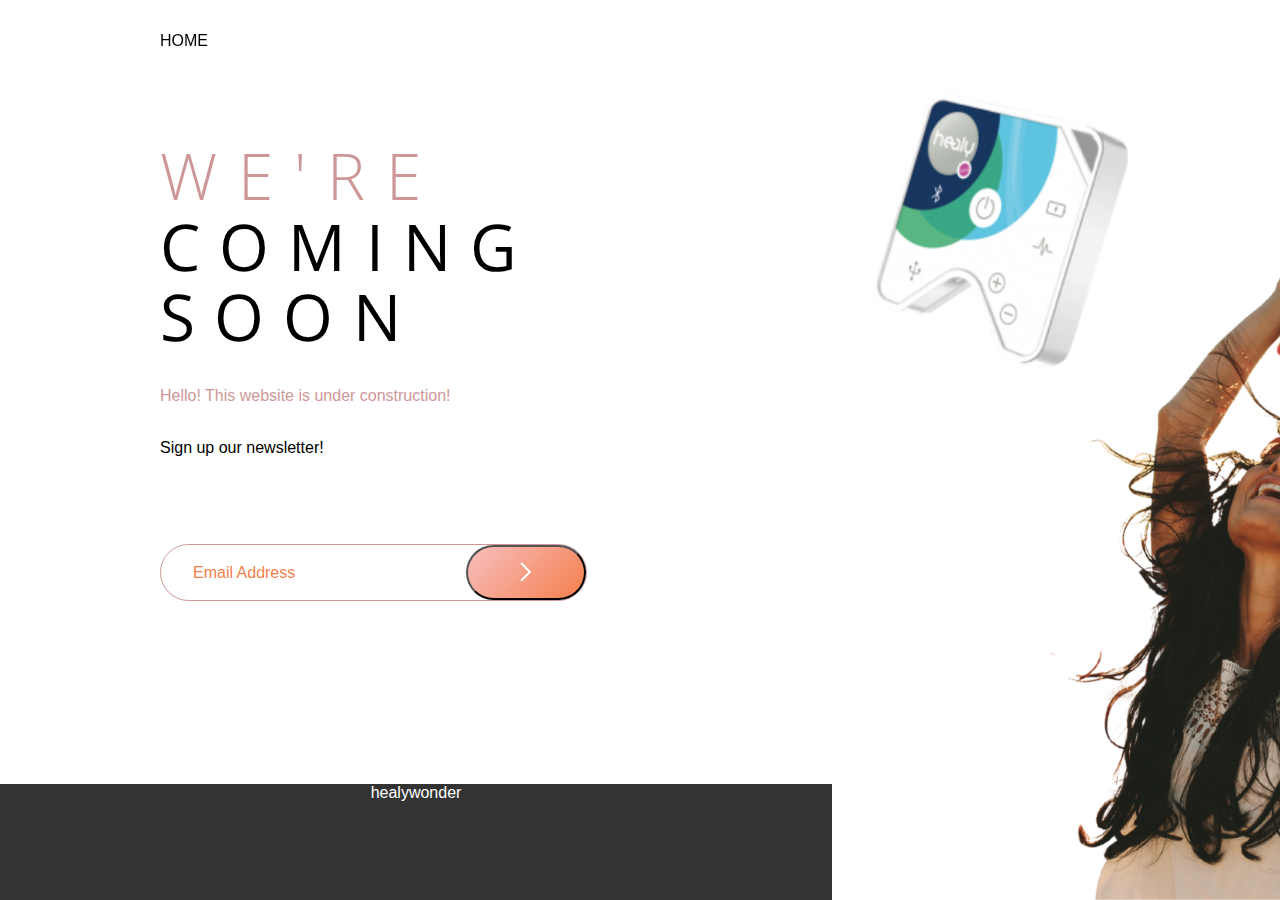
==== contact.html @ ac8374e1 "Add final styles to shop.html at css file" ====
<!DOCTYPE html>
<html lang="en">
<head>
    <meta charset="UTF-8">
    <meta http-equiv="X-UA-Compatible" content="IE=edge">
    <meta name="viewport" content="width=device-width, initial-scale=1.0">
    <meta name="description" content="Healy German medical device for treatment with frequencies! Certified for treating chronic pain.">
    <meta name="keywords" content="chronic pain, migraine, stress, fibromyalgia, healy">
    <title>Page under construction</title>
    <link rel="stylesheet" href="assets/css/style.css">
</head>
<body id="shop">
        
    <header role="banner">
        <h1 class="visually-hidden">Healywonder Coming Soon</h1>
        <a href="index.html" title="return to the homepage" target="_blank" rel="noopner" id="logo"> home </a>
    </header>
     <section class="side-image"></section>
    <main class="[ main ] [ flow ]">
      <h2>
      <span class="heading--pink">
          We're
      </span>
      coming soon
      </h2>
      <p>
        Hello! This website is under construction!   
      </p>
      
      
      <span>Sign up our newsletter!</span>
      <form action="/" class="[ form ] [ flow ]" method="POST" id="form">
        <div class="form__control">
          <input type="email"
                name="email"
                id="email"
                value=""
                autocapitalize="none"
                autocomplete="false"
                autocorrect="off"
                required
                pattern="[^@]+@[^\.]+\..+" />
          <label for="email">Email Address</label>
          <button class="button">
            <span class="visually-hidden">Submit email</span>
            <svg aria-hidden="true" focusable="false" xmlns="http://www.w3.org/2000/svg" width="12" height="20"><path fill="none" stroke="#FFF" stroke-width="2" d="M1 1l8.836 8.836L1 18.671" /></svg>
          </button>
          <div class="alert_icon"></div>
        </div>
      </form>
      <div aria-atomic="true" role="alert" class="form__alert"></div>
      
    
    </main>
    <footer>
        <p><a href="index.html" _target="blank">healywonder</p>
    </footer>
  
</body>
</html>
---- assets/css/style.css ----
@import url('https://fonts.googleapis.com/css?family=Karla|Rubik:300,400&display=swap');

@import url('https://fonts.googleapis.com/css2?family=Open+Sans:ital,wght@0,400;0,600;0,800;1,400;1,600;1,700&family=Roboto:ital,wght@0,100;0,300;0,400;0,500;0,700;1,100;1,300;1,400;1,500&display=swap');


*{
    padding:0;
    margin:0;
    box-sizing:border-box;  
    }
    
    
    
    *,
    *:after,
    *:before {
        margin: 0;
        padding: 0;
        box-sizing: border-box;
    }
    
    a{
    text-decoration:none;  /*retira underline do anker*/	
    }

    p{       
        text-align: justify;  
        color:#2d2d2d;	
        color:rgba(45,45,45,0.9);	
       }
     
    
    ul{ 
        color:#2d2d2d;	
        color:rgba(45,45,45,0.9);	
     }
     
     
    h1,h2,h3,h4,h5,h6 {
     font-family: 'Open Sans', sans-serif;
     
     }
     
     h2,h3{
     margin:25px 0; 
     }
        
     nav{
        font-family: 'Open Sans', sans-serif;
        }
    
        .innerbox{
            max-width:980px;
            margin-left:auto;
            margin-right:auto;
            overflow:hidden;	
            }
        
        
        
        .innerbox-section{
            max-width:980px;
            margin-left:auto;
            margin-right:auto;
            overflow:hidden;	
            padding-bottom:3em;
            }
        
        
        section h1, 
        section h2, 
        section h3,
        section h4,
        section h5{
        color:#39362b;	
        }
        
        section h1{
            text-align: center;
            font-size:1.875em; 
            letter-spacing:2px;
            font-weight:normal;  
            margin-bottom:20px;
            font-weight:600; 
            margin-top:0;
        
            
        }
        
        section h2{
            text-align: center;
            font-size:1.875em; 
            letter-spacing:2px;
            font-weight:normal;  
            margin-bottom:20px;
            font-weight:600; 
            
        }
        
        section h3{
        line-height:18px;	
        font-size:1.5em; 
        text-align: left;
        font-weight:normal;  
        font-weight:500; 
        }
        
        
        
        section h4{
        line-height:18px;	
        font-size:1.255em;
        text-align:left;
        font-weight:normal;  
        font-weight:500; 
        }
        
        
        section h5{
        line-height:18px;	
        font-size:1.125em;
        text-align:left;
        font-weight:normal;  
        font-weight:500; 
        }
        
        
        
        section p{      
        line-height:18px;	
        margin:10px 0;
        }
           
        .row{
        overflow:hidden;  
         margin:20px 0;
            }
        
/* color style */


.white{
    background:#fff;
    background:rgba(255,255,255,1);	
    }
.black-1{
    background:#39362b;		
    background:rgba(57,54,43,0.7);		
    }
    
    
.gray{
    background:#f2f2f2;		
    background:rgba(242,242,242,1);
    }
    
.gray-light{
    background:#f9f9f9;		
    background:rgba(249,249,249,1);
    }

.gradient{
    background: linear-gradient(90deg, #f4744d 0%, #3A1C71 100%);
        }
        
.half{
    width:49%;
    float:left;	
    margin-right:2%;
}
            
            



/*Header  */
header{
	padding:0px;
	text-transform:uppercase !important;  
	position:fixed;
	z-index:9999;
	width:100%;
	left:0;
	top:0;
	}
   
    
    #navbar{
        top: 0;
        left:0;
        width: 100%;
        display:block;
        transition: top 0.3s;
        position: fixed;
        }
        
    nav #menu1, nav #nav-display-offer{
        font-size:0.9em;   
        width:100%;
        height:35px;
        }

        div#menu1{
            height: 7vh; 
          
          }	
          
          div#menu1 h1{
              width: 170px!important;       
              height: 30px;
              position: absolute;
              top:50%;
              left: 50%;           
              margin-top: -30px;   
              margin-left: -85px; 
              text-transform: none; 
              text-align:center;
              transition: 0.5s;
              transition: all 0.7s ease-in-out;
              color:rgba(255,255,255,0.5);
          }	
          
          
          div#menu1 h1:hover{
              color:#fff;	
              color:rgba(255,255,255,1);
          }
             


        #nav-display-offer span{
            font-size:1.7em;
            height:1.55em;	
            text-transform: none; 
            white-space: nowrap;
            display:flex;
            justify-content:center;	
                  }
        
img.logo{
    max-width:40px;
	opacity:0.65;
    position:absolute;
	top:0;
	left:0;		
	margin-top:0;
	display:inline-block;
	margin-top:3px;
	float:left;
    margin-left:120px;                      
}

/* hero */

#hero{
    height:500px;   
    height:100vh;  
    background:#f2f2f2;		
    background:rgba(242,242,242,0.7);
    background-image:linear-gradient(to bottom, rgba(2, 0, 36, 0.2), rgba(117, 19, 93, 0.63)),url('../images/hero/hero-2.png'); 
    background-repeat:no-repeat;
    background-position:center top; 
    background-attachment:fixed;
    background-size:cover;
    position:relative;
    display: flex;
    flex-direction: column;  /*alinha items em coluna ou seja verticalmente*/
    justify-content: space-between;
    align-items: center;	
    }
    

/* btn styles*/
btn{
	margin-top:1.3em;
	display: inline-block; 
	text-transform: uppercase; 
	font-weight: 600; 
	color: #39262b; 
	color: rgba(57,54,43,1);	
	padding: 11px 30px; 
	font-size: 0.9em;
	letter-spacing: 2px;
	}
	
		
/*  btn styles */

.btn-hero{	
	display: inline-block; 
	text-transform: uppercase; 	
	font-weight: 600; 	
	padding: 0.9em 1.875em; 
	font-size: 0.8em;
	letter-spacing: 2px; 	
	transition: all 0.5s ease-in-out;
	}

.btn-hero-s1{	
	border:2px solid #fff;
	color:#fff;	
}

.btn-hero-s1:hover{
background: linear-gradient(135deg, #f4744d 0%, #3A1C71 70%);  
border:transparent; 
}

	
.btn-hero-s2{	
	border:transparent; 
	color:#fff;
	background: linear-gradient(135deg, #f4744d 0%, #3A1C71 70%);  
}


.btn-hero-s2:hover{
background:#f4744d ;
}	

.btn-buy-now{
	/*position: absolute;*/
	padding: 15px 60px;
	margin: 20px 0 0 0;  	
	font: bold 14px Arial, Helvetica;
	text-transform: uppercase;
	text-decoration: none;
	display: inline-block;       
	border-radius: 3px;
	}
	
	
	.btn-orange{
	color: #fff;
    letter-spacing:1px;	
	background: linear-gradient(135deg, #f4744d 100%, #3A1C71 0%);  /*LARANJA  o hoover é gradiente!*/
   
	}

    .btn-orange:hover{
        background: linear-gradient(135deg, #f4744d 0%, #3A1C71 70%);
        -webkit-font-smoothing: antialiased;
        transition: all 0.7s ease-in-out;		 
    }


/* btn position*/

#hero a#btn-know-more{
display:block;	
position:absolute;
margin-top:4em;	
left:36%; 
top:77%;  
color: #fff; 
text-align:center;	
}

#hero a#btn-hero-buy-now{
display:block;	
position:absolute;
margin-top:4em;	
left:51%; 
top:77%; 
color: #fff; 
text-align:center;	
}


button.btn-hero-cupon{
position:absolute;
margin-top:4em;
top:57%;  
}

.btn-cuponcode{	
	border:1px solid #fff;	
	display: inline-block; 
	text-transform: uppercase; 
	background-color: transparent;
	font-weight: 600; 	
	padding: 0.9em 7.75em; 
	font-size: 0.8em;
	letter-spacing: 2px; 	
	transition: all 0.5s ease-in-out;
	border-radius:40px;
	color:#fff;
}
	


div#alleditions .buy-now{
    margin-top:45px;	
    margin-bottom:105px;	
    display:flex;
    justify-content:center;	
    }
    
 /* icons styles */     
 

/*icon header*/
.icon-style-header{
    font-size:3.5em; 
    line-height: 1.3em;
    width:1.2em;		
    color:rgba(45,45,45,0.3);	
    display: flex;	
    margin-left: auto;
    margin-right: auto;		
            }
        
    
    .icon-style-header i:hover{
    color:#3A1C71;
    transition: all 0.7s ease-in-out;
    }
    
        
    span.icon-style-header i{
    padding-top:50px;
    }
        
    
    
    /* Myicons  //////*/

    body i:not(.fa-chevron-up  ){  
        color:#f4744d; 
             }         
        
        
    
        ul.myicons{
            margin:0em;
            padding:0;
            list-style-type:none; 
            }
    
            ul.myicons > li {
            position: relative;
            margin:0px;	
            margin-top:0;	
                }	
            
    
            ul.myicons > li:first-child {
                border-top: none;			
                        }
                        
            ul.myicons > li:nth-child(2n){
                border-top: none;		
                        }
                        
            ul.myicons > li:nth-child(3n){
                border-top: none;		
                        }
                
                    
            ul.myicons > li:first-child,
            ul.myicons > li:nth-child(2n),
            ul.myicons > li:nth-child(3n){
                                }		
        
                                
                        
                section ul.myicons h3{
                height: 1.1em;
                display:flex;
                margin:0;
                display: flex;
                align-items: center;
                justify-content: center; 
                }				
            
            ul.myicons i{
            position:relative;	
            top:50%;
            left:50%;
            transform:translate(-50%,0);
            color:#440096;		
            color:rgba(68,0,102,1);
            }
            
            
            ul.myicons i:hover{
            color:#fff;	
            color:rgba(255,255,255,0.7);
            }
    
            ul.myicons .webicons {  
            float: left;
            display: inline-block;	
            margin:20px 10px 0 10px; 
            font-size:40px; 
            line-height: 1.3em;
            width:1.2em;	
            background:#e2e1d6;		
            background:rgba(226,225,214,1);
            border-radius:50%;		
            }
            
            ul.myicons .checkicon .webicons{   
            margin:0px 10px 0 10px; 
            font-size:30px;		
            }
            
            
            ul.myicons .webicons:hover {
            background:#440096;			
            background:rgba(68,0,102,1);	
            transition: all 0.7s ease-in-out;
            }
        
            
            ul.myicons p {
            height: 80px;		
            margin:0;	
            }
    
            
            ul.myicons .checkicon  p{
            height:50px;
            align-items: center;
            display:block; 
            padding-top:8px;	
            }
            
     div.info-box{
    font-family:'Open Sans', sans-serif;
    height:140px;
    }


    .info-box .innerbox{
    padding:40px 10px;	
    }



    div.info-box p{
    font-family:'Open Sans', sans-serif;
    color:#fff;
    }


 /*  video */ 

/* responsives iframe */

iframe{ 
    border-width: 0px;
}


.embed-container { 
	position: relative;
	padding-bottom: 56.25%; /*16:9     */
	height: 0;
	overflow: hidden;
	max-width: 100%; 
	}

	.embed-container iframe{
	position: absolute;
	top: 0;
	left: 0;
	width: 100%;
	height: 100%;
	border:0;
	}

/* html5-video responsive  */

video{      
    width:100% !important;
	height:auto !important;
}


section#receiving-my-frequencies h2.titleandspan{
    margin-bottom:8px; 
    }
    
    
        
    section#receiving-my-frequencies span.spanheader{ 
    font-weight:300;
    letter-spacing:1px;
    font-size:16px;
    padding-bottom:0;
    display: flex; 
    align-items: center; 
    justify-content: center;
    font-family: 'IBM Plex Serif', serif;
    font-weight:400;
    padding-bottom:10px;
    }		
        
        
    section#receiving-my-frequencies span.spanheader2{  
    color:#a9a9a9;	
    font-weight:300;
    letter-spacing:1px;
    font-size:16px;
    display: flex; 
    align-items:center; 
    justify-content:center;
    font-family: 'IBM Plex Serif', serif;
    font-weight:400;
    padding-bottom:10px;
    margin-top:0px;
    }	
    
    section#receiving-my-frequencies article div#video-editions-1{
    margin-top:38px;	
    }
    

  /* newsletter*/
  #newsletter p{
    color: #39362b;
    text-align:center!important;
    font-size: 1em;	
   }
   
   #newsletter form{
   margin:20px 0;
   }
   

   /* page under construction */

   
*, *:before, *:after {
    box-sizing: border-box;
  }
  
  /**
  * Variables
  **/
  
  :root {
    --metric-rhythm: 2rem;
    --metric-interaction-padding: 0.6rem 0.6rem;
  }
  
  /**
  * Base
  **/
  
  body#shop {
    height: 100vh;
    font-family: 'Josefin Sans', sans-serif;
    margin: 0;
    padding: 0;
    display: grid;
    grid-template-columns: 65% 35%;
    grid-template-areas:
      "header side-image"
      "main side-image"
      "main side-image"
      "footer side-image";   
    background-size: 100% 100%;
  }
  
  
  
  
  /**
  * Utilities
  **/
  
  .visually-hidden {
    border: 0;
    clip: rect(0 0 0 0);
    height: auto;
    margin: 0;
    overflow: hidden;
    padding: 0;
    position: absolute;
    width: 1px;
    white-space: nowrap;
  }
  
  .flow {
    --flow-space: var(--metric-rhythm);
  }
  
  .flow > * + * {
    margin-top: 1em;
    margin-top: var(--flow-space);
  }
  
  /**
  * Header
  **/
  
  body#shop header {
    grid-area: header;
    height: 100px;
    padding-top: 2rem;
    padding-left: 10rem;
  }
  
  
  body#shop  a{
  margin-bottom:25px;
  color:black;
  }
  
  
  
  /**
  * Side
  **/
  
  .side-image {
    grid-area: side-image;
    background-image: url('../images/shop/healywonder-850x1200.png');
    background-repeat: no-repeat;
    background-size: cover;
  }
  
  /**
  * Main
  **/
  
  .main {
    grid-area: main;
    max-width: 800px;
    padding-left: 10rem;
  }
  
  body#shop h2 {
    font-size: 4rem;
    font-weight: 400;
    letter-spacing: 0.3em;
    text-transform: uppercase;
    word-spacing: 100vw;
    line-height: 1.1em;
  }
  
  body#shop h2 .heading--pink {
    font-weight: 300;
    color: hsl(0, 36%, 70%);
    letter-spacing: 0.33em;
  }
  
  .main p {
    color: hsl(0, 36%, 70%);
     width: 49ch;
     line-height: 1.5em;
  }
  
  .main p ~ span{
      
  line-height:80px;
  }
  
  
  
  .form {
      --flow-space: 3.5rem;
  }
  
  .form__control {
    display: flex;
    position: relative;
    width: 48ch;
    border: 1px solid hsl(0, 36%, 70%);
    border-radius: 999px;
    transition: 0.2s;
    --flow-space: 0.5rem;
  }
  
  .form__control:focus-within {
    border-width: 2px;
  }
  
  .form__control label {
    position: absolute;
    text-transform: capitalize;
    height: 100%;
    color: hsl(18, 88.4%, 62.9%);
    display: flex;
    align-items: center;
    padding-left: 2rem;
    width: 100%;
    transition: 0.2s;
  }
  
  input:-webkit-autofill,
  input:-webkit-autofill:hover, 
  input:-webkit-autofill:focus, 
  input:-webkit-autofill:active  {
    -webkit-box-shadow: 0 0 0 30px white inset !important;
  }
  
  .form__control input {
    border: none;
    background-color: transparent;
    outline: 0;
    padding: 20px 0 20px 2rem;
    flex: auto;
  }
  
  input:focus + label, input:not([value=""]) + label {
      align-items: flex-start;
      opacity: 0.75;
      transform: translateY(-1.5rem);
  }
  
  
  .button {
    z-index: 1;
    background-image: linear-gradient(135deg, hsl(0, 80%, 86%), hsl(18, 88.4%, 62.9%));
    min-width: 7.5rem;
    border-radius: 999px;
    cursor: pointer;
  }
  
  .button:hover, .button:focus {
    filter: brightness(1.05);
    box-shadow: 0px 8px 15px rgba(0, 0, 0, 0.1);
    color: #fff;
    outline: 0;
  }
  
  .button svg {
    transform: translateY(1px); /* Optical adjustment */
  }
  
  /**
   * ALERT COMPONENT
   */
  
  .form__alert {
      --flow-space: 0;
  }
  
  .alert {
    --alert-text: hsl(0, 36%, 70%);
  
    display: flex;
    align-items: flex-start;
    color: var(--alert-text);
    animation: slide-up 250ms ease;
  }
  
  .alert[data-state='success'] {
    --alert-text: green;
  }
  
  .alert__icon {
    font-size: 1.6em;
    flex-shrink: 0;
  }
  
  .alert__content {
    padding-left: 2rem;
  }
  
  .alert__content b {
    display: block;
  }
  
  /**
   * ANIMATIONS
   */
  @keyframes slide-up {
    0% {
      opacity: 0;
      transform: translateY(0.4rem);
    }
    100% {
      opacity: 1;
      transform: translateY(0);
    }
  }
    
  
  /*footer  under construction*/
  
  body#shop footer{
    grid-area: footer;
    display: flex;
    justify-content: center;
    background-color:#333;
  }
  
   body#shop footer a{
    color:#fff;
  }
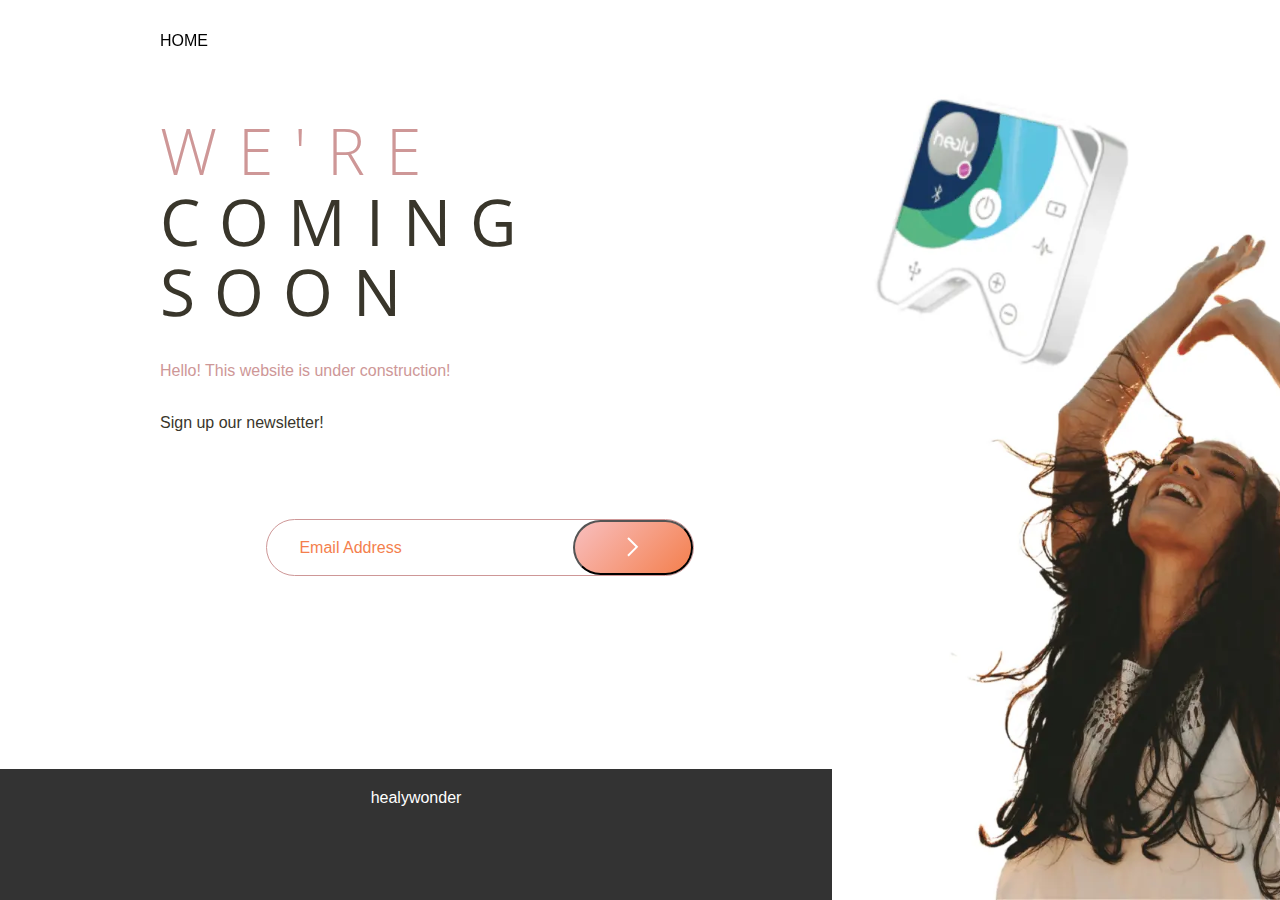
==== commit 6593035b: "Add:onnect stylesheet links responsive design (mobile and tablet)   to subpages: imprint, privacy an" ====
--- a/contact.html
+++ b/contact.html
@@ -7,7 +7,11 @@
     <meta name="description" content="Healy German medical device for treatment with frequencies! Certified for treating chronic pain.">
     <meta name="keywords" content="chronic pain, migraine, stress, fibromyalgia, healy">
     <title>Page under construction</title>
-    <link rel="stylesheet" href="assets/css/style.css">
+     <!-- style -->
+     <link rel="stylesheet"  media="screen"  href="assets/css/style.css">
+     <link type="text/css" rel="stylesheet" media="only screen  and (max-width: 420px)" href="assets/css/mobile-1.css" >
+     <link type="text/css" rel="stylesheet" media="only screen  and (min-width: 425px) and (max-width: 768px)" href="assets/css/mobile.css">  
+     <link type="text/css" rel="stylesheet" media="only screen and (min-width: 769px) and (max-width: 992px)" href="assets/css/tablet.css" >
 </head>
 <body id="shop">
         
--- a/assets/css/style.css
+++ b/assets/css/style.css
@@ -29,6 +29,14 @@
         color:rgba(45,45,45,0.9);	
        }
      
+       
+    body{
+      font-family: 'Roboto', sans-serif;		
+      color:#39362b;
+      color:rgba(57,54,43,1);
+      }
+
+
     
     ul{ 
         color:#2d2d2d;	
@@ -67,63 +75,45 @@
             }
         
         
-        section h1, 
-        section h2, 
-        section h3,
-        section h4,
-        section h5{
-        color:#39362b;	
-        }
-        
-        section h1{
+            section h1, 
+            section h2, 
+            section h3,
+            section h4,
+            section h5{
+            color:#39362b;
             text-align: center;
-            font-size:1.875em; 
-            letter-spacing:2px;
+              
+            }
+            
+            
+            section h2{
+            letter-spacing:2px; 
+            margin-bottom:20px;
+            font-weight:600; 	
+            }
+            
+            section h3{
+            line-height:18px;	
+            font-size:1.5em; 
+            font-weight:500; 
+            }
+            
+            
+            section h4{
+            line-height:18px;	
+            font-size:16px;
             font-weight:normal;  
-            margin-bottom:20px;
-            font-weight:600; 
-            margin-top:0;
-        
-            
-        }
-        
-        section h2{
-            text-align: center;
-            font-size:1.875em; 
-            letter-spacing:2px;
+            font-weight:400; 
+            }
+            
+            
+            section h5{
+            line-height:18px;	
+            font-size:14px;
             font-weight:normal;  
-            margin-bottom:20px;
-            font-weight:600; 
-            
-        }
-        
-        section h3{
-        line-height:18px;	
-        font-size:1.5em; 
-        text-align: left;
-        font-weight:normal;  
-        font-weight:500; 
-        }
-        
-        
-        
-        section h4{
-        line-height:18px;	
-        font-size:1.255em;
-        text-align:left;
-        font-weight:normal;  
-        font-weight:500; 
-        }
-        
-        
-        section h5{
-        line-height:18px;	
-        font-size:1.125em;
-        text-align:left;
-        font-weight:normal;  
-        font-weight:500; 
-        }
-        
+            font-weight:300; 
+            }
+            
         
         
         section p{      
@@ -164,12 +154,17 @@
         }
         
 .half{
-    width:49%;
+    width:47%;
     float:left;	
     margin-right:2%;
 }
             
-            
+  
+.one-third{
+  width:31%;
+  float:left;	
+  margin-right:2%;
+  }         
 
 
 
@@ -194,12 +189,19 @@
         position: fixed;
         }
         
-    nav #menu1, nav #nav-display-offer{
+        nav #menu1, nav #nav-display-offer{
         font-size:0.9em;   
         width:100%;
-        height:35px;
-        }
-
+        height:45px;
+        padding:10px 0;
+         white-space:nowrap; 
+        }        
+        
+          nav #nav-display-offer{
+          white-space:nowrap; 
+          }        
+                    
+         
         div#menu1{
             height: 7vh; 
           
@@ -228,14 +230,23 @@
              
 
 
-        #nav-display-offer span{
+        #nav-display-offer span,
+        #nav-display-offer span#mobile-offer-display{
             font-size:1.7em;
             height:1.55em;	
             text-transform: none; 
             white-space: nowrap;
             display:flex;
-            justify-content:center;	
+            justify-content:center!important;	    
+            text-align: center;       
                   }
+
+      #nav-display-offer span#mobile-offer-display{
+       display:none;	
+                   }
+                
+
+
         
 img.logo{
     max-width:40px;
@@ -257,7 +268,7 @@
     height:100vh;  
     background:#f2f2f2;		
     background:rgba(242,242,242,0.7);
-    background-image:linear-gradient(to bottom, rgba(2, 0, 36, 0.2), rgba(117, 19, 93, 0.63)),url('../images/hero/hero-2.png'); 
+    background-image:linear-gradient(to bottom, rgba(2, 0, 36, 0.2), rgba(117, 19, 93, 0.63)),url('../images/hero/hero-2-w.webp'); 
     background-repeat:no-repeat;
     background-position:center top; 
     background-attachment:fixed;
@@ -283,7 +294,26 @@
 	letter-spacing: 2px;
 	}
 	
-		
+  #hero span#span-1 {
+    font-size:1.8em;	
+    line-height:1.1em;  
+    flex-direction: row!important;   
+    position:absolute; 
+    top:50%!important; 
+    font-weight:500;
+    letter-spacing:2px;
+    font-family:'Roboto', sans-serif;		
+    color:#f4744d;
+    }
+    
+    span#span-1 span{
+    color:#fff;	
+    color: rgba(255,255,255,0.75);	
+    font-weight:300;
+    letter-spacing:-1px;
+    }
+
+
 /*  btn styles */
 
 .btn-hero{	
@@ -525,24 +555,28 @@
             display:block; 
             padding-top:8px;	
             }
-            
+     
+     /* infos */       
      div.info-box{
     font-family:'Open Sans', sans-serif;
     height:140px;
     }
 
 
-    .info-box .innerbox{
+    .info-box .innerbox,
+    section#disclaimer-box{
     padding:40px 10px;	
     }
 
-
-
+    
     div.info-box p{
     font-family:'Open Sans', sans-serif;
     color:#fff;
     }
 
+    section#disclaimer-box *{
+      color:#fff;	
+      }
 
  /*  video */ 
 
@@ -613,9 +647,38 @@
     }	
     
     section#receiving-my-frequencies article div#video-editions-1{
-    margin-top:38px;	
-    }
-    
+      margin-top:40px;
+     }
+
+     section#receiving-my-frequencies article h3{
+      line-height:22px;
+      text-align:left;
+      }
+    
+/*  scroll-to-top /////////*/
+
+#scroll-to-top{		
+  background: linear-gradient(135deg, #f4744d 0%, #3A1C71 70%);
+ color:white!important;
+ position:fixed;
+ right:30px;
+ bottom:30px;
+ z-index:999;
+ font-size:3em;
+ width:60px;
+ height:60px;
+ text-align:center;
+ transition: all 0.7s ease-in-out;
+}
+ 
+
+
+#scroll-to-top:hover{
+ background:#f4744d ;	
+ }
+
+
+
 
   /* newsletter*/
   #newsletter p{
@@ -628,6 +691,86 @@
    margin:20px 0;
    }
    
+   /*footer - home */
+
+footer{
+  padding:20px;	
+  background-color:#333;
+  }
+  footer ul#social-footer{
+  float:left;
+  }
+  
+  footer ul#social-footer li{
+  display:inline;
+  }  
+  
+  footer ul#social-footer li:nth-child(2){ 
+  display:none;
+  }
+  footer ul#social-footer li:nth-child(3){ 
+  display:none;
+  }
+  
+  
+  
+  footer ul#social-footer li a i{
+  color:#f4744D; 
+  color:rgba(244,116,77,0.9); /*laranja chronic */
+  font-size:1.6em; 
+  transition: all 0.7s ease-in-out;
+  }  
+  
+  footer ul#social-footer li a i:hover{
+  color:#fff!important;
+  color:rgba(255,255,255,1)!important;
+  
+  }  
+  
+  footer ul#website{
+  text-align:center!important;
+  overflow:hidden;
+  list-style-type:none;	 
+  }
+  
+  footer ul#website a{
+  color:#fff;	
+  color:rgba(255,255,255,0.6);
+  }
+  
+  
+  footer ul#website a:hover{
+  color:#fff;	
+  color:rgba(255,255,255,1);
+  } 
+  
+  
+  #legal{
+  float:right;
+  list-style-type:none;	 
+  }
+  
+  
+  ul#legal li{
+  display:inline;	
+  } 
+  
+  
+  ul#legal li a{
+  color:#fff;	
+  color:rgba(255,255,255,0.6); 
+  margin-left:20px !important;
+  transition: all 0.7s ease-in-out;
+  } 
+  
+  
+  ul#legal li a:hover{
+  color:#fff;	
+  color:rgba(255,255,255,1);
+  }
+  
+
+  
 
    /* page under construction */
 
@@ -711,13 +854,11 @@
   
   
   
-  /**
-  * Side
-  **/
+  /* Side */
   
   .side-image {
     grid-area: side-image;
-    background-image: url('../images/shop/healywonder-850x1200.png');
+    background-image: url('../images/shop/hero-mobile-shop-1280x850-w.webp');
     background-repeat: no-repeat;
     background-size: cover;
   }
@@ -729,7 +870,7 @@
   .main {
     grid-area: main;
     max-width: 800px;
-    padding-left: 10rem;
+    /*padding-left: 10rem;*/
   }
   
   body#shop h2 {
@@ -773,6 +914,17 @@
     transition: 0.2s;
     --flow-space: 0.5rem;
   }
+
+      /* centraliza o form_control btn central page*/
+  
+  .form__control{
+    margin: 0 auto;
+   }
+  
+   body#shop .form__control{
+    margin-left: 0;
+   }
+  
   
   .form__control:focus-within {
     border-width: 2px;
@@ -829,7 +981,10 @@
   
   .button svg {
     transform: translateY(1px); /* Optical adjustment */
-  }
+    
+  }
+  
+ 
   
   /**
    * ALERT COMPONENT
@@ -887,9 +1042,198 @@
     display: flex;
     justify-content: center;
     background-color:#333;
+    margin-top:60px;
   }
   
    body#shop footer a{
     color:#fff;
   }
-  +
+ body#shop .form__control {
+    margin: 0 auto;
+   }
+  
+  
+
+  /* JavaScript styles */
+
+  /* countdown offer*/
+  /*/////  Offer Countdown   ///////////*/
+
+	.main-content{
+    height: 40vh;
+    width: 100%;
+    display: flex;
+    justify-content: center;
+    align-items: center;
+    flex-direction: column;
+    flex-wrap: wrap;
+	  /*background-color:#5E1F52;  */
+    color: #fff;
+   padding:100px 0 50px;
+  font-family: 'Albert Sans', sans-serif;
+}
+.countdown{
+    display: flex;
+    text-align: center;
+    font-weight: 100;
+     border: 1px solid rgba(255, 255, 255, 0.6); 
+     margin-top:18px; 
+}
+
+
+
+.countdown > div{
+    width: 100px;
+    padding: 30px 0px;
+    margin: 10px;
+    font-size: 2.22rem;
+   line-height:21px;   
+}
+
+.countdown > div > span{
+    font-size: 0.9rem;
+    font-weight: 300;
+     font-style: italic;
+  color:rgba(255,255,255,0.68)
+}
+
+
+.icon-offer{
+font-size:3.5em; 
+line-height: 1.3em;
+width:1.2em;		
+color:rgba(255,255,255,0.3);	
+display: flex;	
+margin-left: auto;
+margin-right: auto;	
+margin-bottom:10px; 
+margin-top:10px;
+		}
+	
+/* open-popup cupon code*/
+
+/*/ popup cupon code   //*/
+
+
+.container{
+  width: 100%;
+  height: 100%;
+  background:#3c5077;
+  display:flex;
+  align-items: center;  
+  justify-content: center;  
+    }
+  
+  
+  .popup{
+    width: 200px;
+    background: #fff;
+    border-radius: 6px;
+    position: absolute;
+    top: 0;
+    left: 50%;
+    transform: translate(-50%, -50%) scale(0.1); 
+    text-align: center;
+    padding: 0 30px 30px;
+    color:#333;  
+    visibility: hidden;
+    transition:  transform 0.4s, top 0.4s;
+    }
+  
+  .open-popup{
+    visibility: visible;
+    top: 50%;
+    transform: translate(-50%, -50%) scale(1); 
+  }
+  
+  .popup img{
+    width: 50px;
+    margin-top: -50px;
+    border-radius: 50%;
+    box-shadow: 0 2px 5px rgba(0, 0, 0, 0.2);  
+  }
+  
+  .popup h2{
+    font-size: 38px;
+    font-weight: 500;
+    margin: 30px 0 10px;  
+  }
+  
+  .popup  button{
+    width: 100%;
+    margin-top: 50px;
+    padding: 10px 0;
+    background: #6fd649;
+    color:#fff;
+    border:0;
+    outline:none;
+    font-size:18px;
+    border-radius:4px;
+    cursor:pointer;
+    box-shadow: 0 5px 5px rgba(0, 0, 0, 0.2);  
+  }
+
+
+  
+/* Quiz  */
+
+[id=container] {
+  width: 50vw;
+  background: white;
+  color: #000;
+  margin: 20px auto;
+  overflow: auto;
+  padding: 2.6rem;
+  border: 1px solid #CE9797;
+}
+
+[id=container] h3{
+font-size:16px;
+text-align:left;
+}
+
+input[type="submit"] {
+  background: #f4744d;;
+  border: 0;
+  color: #fff;
+  padding: 10px 12px;
+  cursor: pointer;
+}
+
+[id=results] {
+  margin-top: 1rem;
+}
+
+[id=results] h3 {
+  background: #EEE4E1;
+  padding: 10px;
+  margin: 10px 0;
+  color: #000;
+}
+
+#answer{
+  visibility: hidden;
+}
+
+#show-answer{
+  visibility: visible;
+}
+
+
+
+
+
+
+
+
+  
+  
+@media only screen and (min-width: 1024px) {
+
+  .main {
+   padding-left: 10rem;
+ }
+ 
+ }  
+ --- a/assets/css/mobile-1.css
+++ b/assets/css/mobile-1.css
@@ -0,0 +1,321 @@
+
+
+@media only screen and (max-width: 420px){	
+	
+	.innerbox, .innerbox-section{
+	 border:1px solid red;     
+	padding-left:10px;
+	padding-right:10px;
+	padding-bottom:0;
+	}
+	
+	/*offer - countdown*/
+
+	.main-content{
+	display:none;
+	}	
+
+	nav #nav-display-offer{
+		white-space:nowrap; 
+		}        
+		
+
+	 #nav-display-offer span{
+	 display:none;
+	 }
+
+	 #nav-display-offer span#mobile-offer-display{
+		display:block;	
+					}
+
+	 
+	 /* btn */
+	 
+	 .btn-cuponcode{
+	padding: 0.9em 3.75em; 
+	font-size: 0.8em;
+	letter-spacing: 2px; 	
+	
+	}
+	 
+	 button.btn-hero-cupon{
+	position:absolute;
+	margin-top:4em;
+	top:57%;  
+	}
+
+	 
+	 
+	#hero a#btn-know-more{
+	display:none;
+	}
+
+	div#alleditions .buy-now{
+	margin-top:40px;	
+	margin-bottom:40px;	
+	display:flex;
+	justify-content:center;	
+	}
+
+
+
+	footer ul#social-footer.one-third li:nth-child(2), footer ul#social-footer.one-third li:nth-child(3){ /* 2-Instagram  3- Youtube*/
+	display:none!important;
+	}
+
+
+	#scroll-to-top{
+	display:none
+	}
+
+
+	#hero{
+	background-image:linear-gradient(to bottom, rgba(2, 0, 36, 0.2), rgba(117, 19, 93, 0.63)),url('../images/hero/mobile/hero-mobile-1280x850-w.webp')!important;
+	background-position:center center;
+	}
+
+	#hero a#btn-know-more{
+	left:35%; 
+	}
+
+
+	#hero a#btn-hero-buy-now{
+	left:36%; 
+	}
+
+
+	section h2{
+	font-size:20px;	
+	}
+
+
+	img.logo{
+	display:none;
+	}
+
+	section#medicaldevice{
+
+	}
+
+
+	/*infos*/
+
+	div.info-box{
+	height:180px;
+	}
+
+
+	section#disclaimer-box *{
+	color:#fff;	
+	}
+
+	/*///// section#medicaldevice///////////*/
+	section#medicaldevice ul.myicons p {
+		height: 90px;	
+		}
+
+	section#medicaldevice ul.myicons {  		
+	padding-bottom:50px!important;
+	}
+
+
+
+	/*///// certification ///////////*/	
+
+	
+	section#certification ul.myicons {
+	height:150px;	
+	}	
+
+	section#certification.myicons{
+	padding-bottom:50px!important;
+	}	
+
+
+
+	section#receiving-my-frequencies article.half:nth-child(2){
+	margin-top:40px;
+	/*background:green; */
+	}
+
+
+	section#receiving-my-frequencies article.half p:nth-child(3),
+	section#receiving-my-frequencies article.half p:nth-child(4){
+	/*background:green; */
+	display:none;
+	}
+
+	section#receiving-my-frequencies article.half h3:nth-child(1){
+	line-height:24px;
+
+	}
+	section#receiving-my-frequencies article.half{
+	width:90%;	
+	margin-right:5%;
+	margin-left:5%;	
+	}
+
+	section#receiving-my-frequencies article.half #video-editions-1, section#receiving-my-frequencies article.half #video-editions-2{
+	margin-top:20px;	
+	}
+
+
+
+
+	/*//////footer ////////*/
+
+	footer .innerbox{
+	height:200px;
+	}  
+
+
+
+
+	footer .innerbox ul#social-footer li{
+	display:block!important;
+	}  
+
+	footer .innerbox ul#social-footer li a{
+	font-size:1.2em;
+	line-height:2em; 
+	}
+
+
+	footer ul#website.one-third{
+	display:none;
+	} 
+
+
+
+	footer .innerbox ul#legal{
+	float:left;
+	margin-top:0px!important;
+	/*font-size:15px;*/
+		}
+
+	
+	footer .innerbox ul#legal li a{
+	display:block;
+	line-height:2em; 
+	font-size:17px;
+	padding:10px 0;
+	}
+
+	ul#copyright.vierfuenftel li{
+	margin-left:40px!important;
+	}
+
+		/* quiz*/
+
+		[id=container] {
+			width: 98vw;
+			margin:0;
+			border:none;
+			padding:10px;
+		  }
+	  
+	  
+
+
+	/* page under construction  */
+
+
+	@media screen and (-ms-high-contrast: active) {
+	  input[type],
+	  button {
+		border: 1px solid;
+	  }
+	}
+	  
+
+
+	  body#shop {
+		grid-template-columns: 100%;
+		grid-template-areas:
+		  "header"
+		  "side-image"
+		  "main"
+		  "footer";
+	  }
+	  
+
+	body#shop  a{
+	font-size:30px;
+	}
+
+
+	  .side-image {
+		display:none;
+	  }
+	  
+	  /**
+	* Main
+	**/
+
+		.main {
+		  grid-area: main;
+		  max-width: 300px;
+		  padding-left:1rem!important;
+		
+		}
+		
+		body#shop h2 {
+		font-size: 2.3rem;
+		}
+
+		  
+	  .main, header {
+	   padding: 2rem;
+		width: 100vw;
+		margin: 0 auto; 
+	  }
+	  
+	  .main h2, .main p{
+		text-align: center;
+	  }
+	  
+	  .main h2 {
+		font-size: 3rem;
+	  }
+	  
+	  .main p {
+		width: 98%;
+		margin: 0 auto;
+		font-size:25px;
+	  }
+	  
+	  .main p ~ span{
+		line-height:80px;	
+		display:flex;
+		justify-content: center;
+		font-size:22px;
+		}
+
+	  
+	   .form__control {
+		width: 98%;
+		margin: 0 auto;
+	  }
+	  
+	  .button {
+	  min-width: 3.5rem;
+
+	}
+
+		
+
+	/**
+	* Footer
+	**/
+
+	body#shop footer p {	  
+	 margin-top:60px;
+	display:flex;
+	justify-content: center;
+	}
+
+}
+
+
+
+
--- a/assets/css/mobile.css
+++ b/assets/css/mobile.css
@@ -0,0 +1,203 @@
+
+
+
+@media only screen and (max-width: 768px) and (min-width: 421px){
+	
+	
+	.innerbox, .innerbox-section{
+	/* border:1px solid blue;     */
+	padding-left:5px;
+	padding-right:5px;
+	}
+
+
+
+
+ #nav-display-offer span{
+	font-size:1.2em;
+ }
+ 
+
+
+footer ul#social-footer.one-third li:nth-child(2), footer ul#social-footer.one-third li:nth-child(3){ /* 2-INSTAGRA  3- Youtube*/
+display:none!important;
+}
+
+footer ul#social-footer.one-third,
+footer ul#website.one-third,
+footer ul#legal.one-third{
+width:98%;	
+margin-right:2%;
+text-align:center;
+} 
+
+
+
+/*scroll-to-top  Mobile //////////*/
+#scroll-to-top{
+display:none
+}
+
+
+
+
+
+#hero a#btn-know-more{
+display:none;
+}
+
+
+#hero a#btn-hero-buy-now{
+left:43%; 
+}
+
+
+
+
+
+section h2{
+font-size:20px;	
+}
+
+
+/*///// NAV MENU1 social + healyworld member ////////////*/
+
+
+img.logo{
+display:none;
+}
+
+/*///// section#medicaldevice///////////*/
+
+section#medicaldevice ul.myicons p {
+		height: 90px;	
+		}
+
+section#medicaldevice ul.myicons {  		
+padding-bottom:50px!important;
+}
+
+
+/*///// certification ///////////*/	
+
+section#certification .innerbox-section{
+	padding-bottom: 0;	
+	}	
+
+
+section#certification ul.myicons {
+	height:180px;	
+	}	
+
+section#certification.myicons{
+padding-bottom:50px!important;
+}	
+
+
+section#receiving-my-frequencies article.half:nth-child(2){
+margin-top:40px;
+/*background:green;  */
+}
+
+section#receiving-my-frequencies article.half{
+width:90%;	
+margin-right:5%;
+margin-left:5%;	
+}
+
+section#receiving-my-frequencies article.half #video-editions-1, section#receiving-my-frequencies article.half #video-editions-2{
+margin-top:20px;	
+}
+
+
+
+
+/*//////footer ////////*/
+
+footer .innerbox{
+height:200px;
+}  
+
+
+
+
+footer .innerbox ul#social-footer li{
+display:block!important;
+}  
+
+footer .innerbox ul#social-footer li a{
+font-size:1.2em;
+line-height:2em; /*maior distancia entre elementos da li*/
+}
+
+
+footer ul#website.one-third{
+display:none;
+} 
+
+
+
+footer .innerbox ul#legal{
+float:left;
+margin-top:0px!important;
+font-size:15px;
+}
+
+
+footer .innerbox ul#legal li a{
+
+display:block;
+line-height:2em; /*maior distancia entre elementos da li*/
+}
+
+ul#copyright.vierfuenftel li{
+margin-left:40px!important;
+}
+
+
+/*scroll-to-top ////////*/
+#scroll-to-top { 
+bottom: 90px; 
+display:none!important;
+}
+
+
+/* Quiz  */
+
+[id=container] {
+	width: 91vw;
+  }
+  
+
+/* page under construction */
+
+ .form__control {
+   margin: 0 auto;
+  }
+
+
+
+	
+}
+
+
+
+
+
+
+
+
+
+
+
+
+
+
+
+
+
+
+
+
+
+
--- a/assets/css/tablet.css
+++ b/assets/css/tablet.css
@@ -0,0 +1,308 @@
+
+@media only screen and (max-width: 992px) and (min-width: 769px) {
+
+    .innerbox-section{
+    padding-left: 2%;
+    padding-right: 2%;    	
+        }
+        
+        .innerbox, .innerbox-section{
+          border:1px solid green;  
+          } 
+    /* countdown */    
+    
+
+    .countdown > div{
+   /*  width: 100px; */
+    padding: 35px 0px!important;
+    margin: 10px;
+    font-size: 2.22rem;
+    line-height:26px;   
+    }
+    
+    .countdown > div > span{
+      font-size: 01.1rem;
+   
+  }
+
+
+
+    nav #menu1{
+    font-size:1.2em;   
+    width:100%;
+          }    
+    
+    #nav-display-offer span{
+    font-size:1.9em;
+         }
+     
+     
+    footer ul#social-footer li:nth-child(2), footer ul#social-footer li:nth-child(3){ 
+    display:none!important;
+    }
+    
+    
+        
+    img.logo{
+    margin-left:80px;
+    display:none;
+    }
+
+    	
+  #hero span#span-1 {
+    font-size:3.2em;	
+    line-height:1.1em;  
+    
+    }
+        
+    .btn-hero{	
+    font-size: 1.1em;
+ 
+      }
+    
+
+    #hero a#btn-know-more{
+    left:22%; 	
+    }
+    
+    
+    #hero a#btn-hero-buy-now{
+    left:52%;     
+    }
+    
+
+    .btn-cuponcode{	   
+      padding: 1.7em 7.75em; 
+      font-size: 1.2em;
+      letter-spacing: 2px; 	      
+    }
+
+    button.btn-hero-cupon{
+      position:absolute;
+      margin-top:4em;
+      top:57%;  
+      }
+
+
+    section h2{
+    font-size:1.7em; 
+    }
+
+    ul.myicons .checkicon  p{
+      height:50px;
+      align-items: center;
+      display:block; 
+      padding-top:8px;	
+      font-size: 18px;
+      }
+    
+    section#medicaldevice .innerbox-section{
+    padding-right:15px;
+    }
+    
+    
+    
+    
+    section#receiving-my-frequencies article.half{
+    width:98%;
+    float:left;	
+    margin-right:2%;
+    /*border: 1px solid red;*/
+    }
+    
+    
+    
+    section#receiving-my-frequencies article div#video-editions-1,
+    section#receiving-my-frequencies article div#video-editions-2{
+     margin-left: auto;
+     margin-right: auto;
+     width:80%;
+     margin-top:0;
+    }
+    
+    
+    section#receiving-my-frequencies article.half p:nth-child(3),
+    section#receiving-my-frequencies article.half p:nth-child(4){
+    /*background:green; */
+    }
+    
+    
+    
+    
+    .buy-now{
+    margin-top:20px!important;	
+    }
+    
+    
+    section#disclaimer-box{
+    padding-left:15px;
+    padding-right:15px;
+    }
+    
+    
+    
+    a#scroll-to-top{
+        display:none; 
+    }
+    
+    
+    /* footer */
+    
+    footer .row{
+    display:flex;	
+    }
+    
+    footer ul#social-footer li a{
+    font-size:1.2em; 
+    }  
+    
+    
+    footer ul#website.one-third{
+    width:26%;	
+    font-size:16px;
+    } 
+    
+    footer ul#legal.one-third{
+    width:38%;	
+    font-size:16px;
+    } 
+                
+    
+    ul#legal li a{
+    margin-left:10px !important;
+    }
+    
+    /*countdown*/
+    .countdown > div{
+        padding:0;
+    }
+    
+    /* Quiz  */
+
+    [id=container] {
+      width: 80vw;
+    }
+
+
+    /* page under construction*/
+    body#shop {
+        grid-template-columns: 100%;
+        grid-template-areas:
+          "header"
+          "side-image"
+          "main"
+          "footer";
+      }
+      
+      .side-image {
+      	display:none;
+      }
+
+      
+      
+      .main, header {
+        padding: 2rem;
+        width: 100vw;
+        margin: 0 auto;
+      }
+      
+      .main h2, .main p {
+        text-align: center;
+      }
+      
+      .main h2 {
+        font-size: 3rem;
+      }
+      
+      .main p {
+        width: 98%;
+        margin: 0 auto;
+      }
+      
+      
+       .form__control {
+        width: 68%;
+        margin: 0 auto;
+      }
+
+
+      
+      /* page under construction  */
+
+
+      @media screen and (-ms-high-contrast: active) {
+        input[type],
+        button {
+          border: 1px solid;
+        }
+      }
+        
+
+
+        body#shop {
+          grid-template-columns: 100%;
+          grid-template-areas:
+            "header"
+            "side-image"
+            "main"
+            "footer";
+        }
+        
+
+      body#shop  a{
+      font-size:30px;
+      }
+
+
+        .side-image {
+        display:none;
+        }
+        
+        .main, header {
+          padding: 2rem;
+          width: 100vw;
+          margin: 0 auto;
+        }
+        
+        .main h2, .main p{
+          text-align: center;
+          font-size:32px;
+        }
+        
+        .main h2 {
+          font-size: 3rem;
+        }
+        
+        .main p {
+          width: 98%;
+          margin: 0 auto;
+        }
+        
+        .main p ~ span{
+        line-height:80px;	
+        display:flex;
+        justify-content: center;
+        font-size:27px;
+        }
+
+        
+        .form__control {
+          width: 68%;
+          margin: 0 auto;
+        }
+        
+
+      /**
+      * Footer
+      **/
+
+      body#shop footer p {  
+      margin-top:60px;
+}
+
+
+
+
+
+    }
+  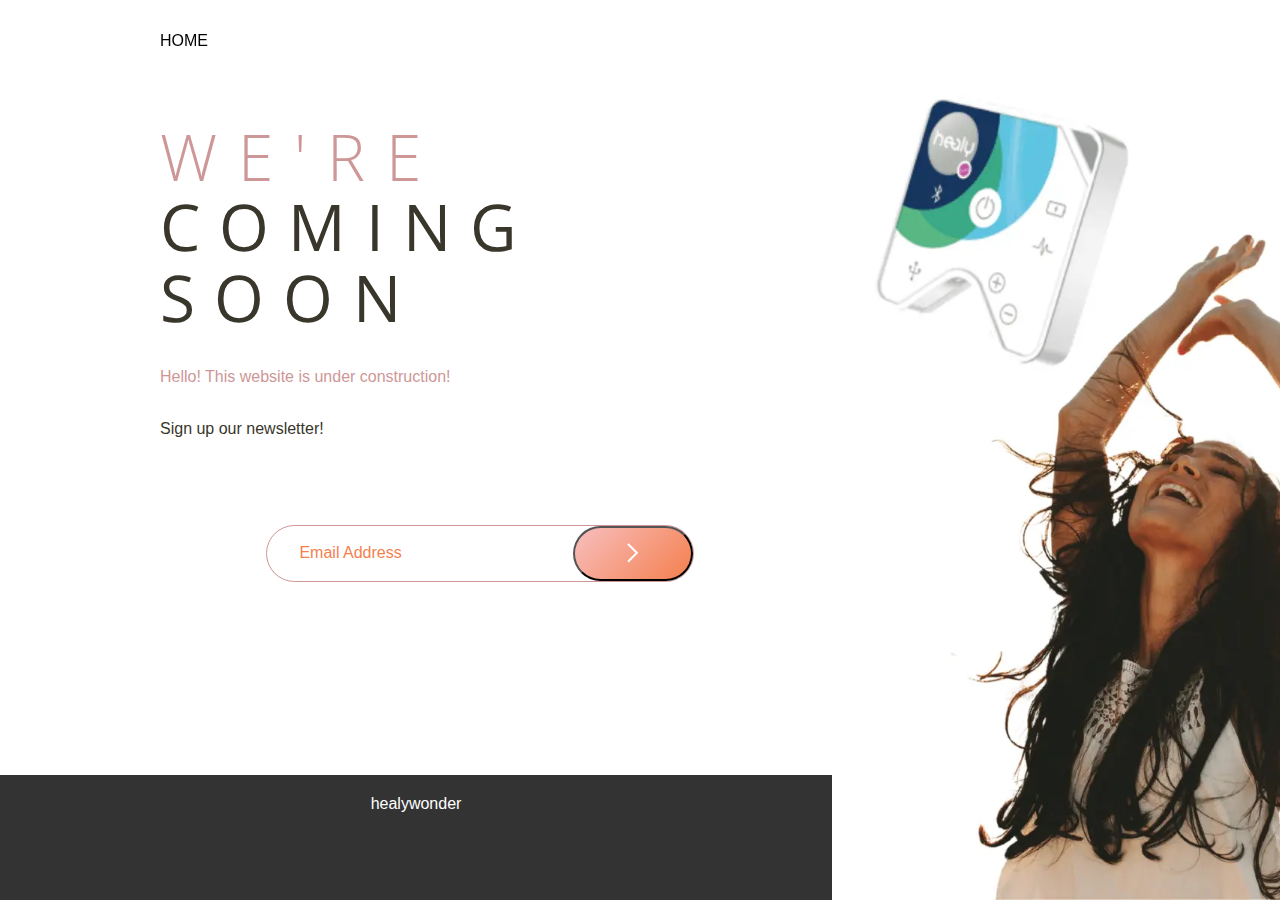
==== commit b296d21e: "Add: added to pages under construction, privacy, imprint and contact, class .main margin top" ====
--- a/contact.html
+++ b/contact.html
@@ -6,20 +6,24 @@
     <meta name="viewport" content="width=device-width, initial-scale=1.0">
     <meta name="description" content="Healy German medical device for treatment with frequencies! Certified for treating chronic pain.">
     <meta name="keywords" content="chronic pain, migraine, stress, fibromyalgia, healy">
-    <title>Page under construction</title>
-     <!-- style -->
-     <link rel="stylesheet"  media="screen"  href="assets/css/style.css">
-     <link type="text/css" rel="stylesheet" media="only screen  and (max-width: 420px)" href="assets/css/mobile-1.css" >
-     <link type="text/css" rel="stylesheet" media="only screen  and (min-width: 425px) and (max-width: 768px)" href="assets/css/mobile.css">  
-     <link type="text/css" rel="stylesheet" media="only screen and (min-width: 769px) and (max-width: 992px)" href="assets/css/tablet.css" >
+    <title>Page under construction</title>   
+    <!-- style -->
+    <link rel="stylesheet"  media="screen"  href="assets/css/style.css">
+    <link type="text/css" rel="stylesheet" media="only screen  and (max-width: 420px)" href="assets/css/mobile-1.css" >
+    <link type="text/css" rel="stylesheet" media="only screen  and (min-width: 425px) and (max-width: 768px)" href="assets/css/mobile.css">  
+    <link type="text/css" rel="stylesheet" media="only screen and (min-width: 769px) and (max-width: 992px)" href="assets/css/tablet.css" >
+    
+  
+
+
 </head>
 <body id="shop">
         
-    <header role="banner">
+    <header>
         <h1 class="visually-hidden">Healywonder Coming Soon</h1>
         <a href="index.html" title="return to the homepage" target="_blank" rel="noopner" id="logo"> home </a>
     </header>
-     <section class="side-image"></section>
+     <div class="side-image"></div>
     <main class="[ main ] [ flow ]">
       <h2>
       <span class="heading--pink">
@@ -33,32 +37,38 @@
       
       
       <span>Sign up our newsletter!</span>
+
       <form action="/" class="[ form ] [ flow ]" method="POST" id="form">
         <div class="form__control">
           <input type="email"
-                name="email"
-                id="email"
-                value=""
-                autocapitalize="none"
-                autocomplete="false"
-                autocorrect="off"
-                required
-                pattern="[^@]+@[^\.]+\..+" />
+                 name="email"
+                 id="email"
+                 value=""
+                 autocapitalize="none"                                    
+                 required
+                 pattern="[^@]+@[^\.]+\..+" >
           <label for="email">Email Address</label>
           <button class="button">
             <span class="visually-hidden">Submit email</span>
-            <svg aria-hidden="true" focusable="false" xmlns="http://www.w3.org/2000/svg" width="12" height="20"><path fill="none" stroke="#FFF" stroke-width="2" d="M1 1l8.836 8.836L1 18.671" /></svg>
-          </button>
+         <!--   <svg aria-hidden="true" focusable="false" xmlns="http://www.w3.org/2000/svg" width="12" height="20"><path fill="none" stroke="#FFF" stroke-width="2" d="M1 1l8.836 8.836L1 18.671" ></svg> -->
+          <svg  aria-hidden="true" focusable="false"  width="12" height="20">
+            <g fill="none">
+                <path stroke="#FFF" stroke-width="2" d="M1 1l8.836 8.836L1 18.671" >
+            </g>
+           
+        </svg>
+
+        </button>
           <div class="alert_icon"></div>
         </div>
-      </form>
+      </form> 
+     
       <div aria-atomic="true" role="alert" class="form__alert"></div>
       
     
     </main>
     <footer>
-        <p><a href="index.html" _target="blank">healywonder</p>
+        <p><a href="index.html" target="_blank" rel="noopner"></a>healywonder</p>
     </footer>
   
-</body>
-</html>+</body>--- a/assets/css/style.css
+++ b/assets/css/style.css
@@ -611,13 +611,17 @@
 	height:auto !important;
 }
 
-
-section#receiving-my-frequencies h2.titleandspan{
-    margin-bottom:8px; 
-    }
-    
-    
-        
+  section#receiving-my-frequencies{
+    padding-top:20px; 
+    }
+
+
+  section#receiving-my-frequencies h2.titleandspan{
+      margin-bottom:8px; 
+      }
+      
+    
+      
     section#receiving-my-frequencies span.spanheader{ 
     font-weight:300;
     letter-spacing:1px;
@@ -807,7 +811,9 @@
     background-size: 100% 100%;
   }
   
-  
+  body#shop footer p{
+    color:#fff;
+  }
   
   
   /**
@@ -847,9 +853,8 @@
   }
   
   
-  body#shop  a{
-  margin-bottom:25px;
-  color:black;
+  body#shop header > a{
+   color:black;
   }
   
   
@@ -871,6 +876,7 @@
     grid-area: main;
     max-width: 800px;
     /*padding-left: 10rem;*/
+    margin-top:30px;
   }
   
   body#shop h2 {
@@ -1221,6 +1227,61 @@
 }
 
 
+/* Modal PopUp - Quiz */
+
+body {font-family: Arial, Helvetica, sans-serif;}
+
+/* The Modal (background) */
+.modal {
+  display: none; /* Hidden by default */
+  position: fixed; /* Stay in place */
+  z-index: 1; /* Sit on top */
+  padding-top: 100px; /* Location of the box */
+  left: 0;
+  top: 0;
+  width: 100%; /* Full width */
+  height: 100%; /* Full height */
+  overflow: auto; /* Enable scroll if needed */
+  background-color: rgb(0,0,0); /* Fallback color */
+  background-color: rgba(0,0,0,0.4); /* Black w/ opacity */
+}
+
+/* Modal Content */
+.modal-content {
+  background-color: #fefefe;
+  margin: auto;
+  padding: 20px;
+  border: 1px solid #888;
+  width: 30%;
+}
+
+/* The Close Button */
+.close {
+  color: #aaaaaa;
+  float: right;
+  font-size: 28px;
+  font-weight: bold;
+}
+
+.close:hover,
+.close:focus {
+  color: #000;
+  text-decoration: none;
+  cursor: pointer;
+}
+
+/*  end modal PopUp - Quiz */
+
+  
+  
+@media only screen and (min-width: 1024px) {
+
+  .main {
+   padding-left: 10rem;
+ }
+ 
+ }  
+ 
 
 
 
--- a/assets/css/mobile-1.css
+++ b/assets/css/mobile-1.css
@@ -3,7 +3,7 @@
 @media only screen and (max-width: 420px){	
 	
 	.innerbox, .innerbox-section{
-	 border:1px solid red;     
+	/* border:1px solid red;     */
 	padding-left:10px;
 	padding-right:10px;
 	padding-bottom:0;
@@ -240,7 +240,7 @@
 	  
 
 	body#shop  a{
-	font-size:30px;
+	font-size:20px;
 	}
 
 
@@ -308,11 +308,15 @@
 	* Footer
 	**/
 
-	body#shop footer p {	  
-	 margin-top:60px;
-	display:flex;
+	body#shop footer {	  
+	padding:0;
+	display: flex;
+	align-items: center;
 	justify-content: center;
-	}
+
+	   }
+
+
 
 }
 
--- a/assets/css/tablet.css
+++ b/assets/css/tablet.css
@@ -1,14 +1,16 @@
 
 @media only screen and (max-width: 992px) and (min-width: 769px) {
+
+  /* .innerbox, .innerbox-section{
+    border:1px solid green;  
+    }  */
 
     .innerbox-section{
     padding-left: 2%;
     padding-right: 2%;    	
         }
         
-        .innerbox, .innerbox-section{
-          border:1px solid green;  
-          } 
+       
     /* countdown */    
     
 
